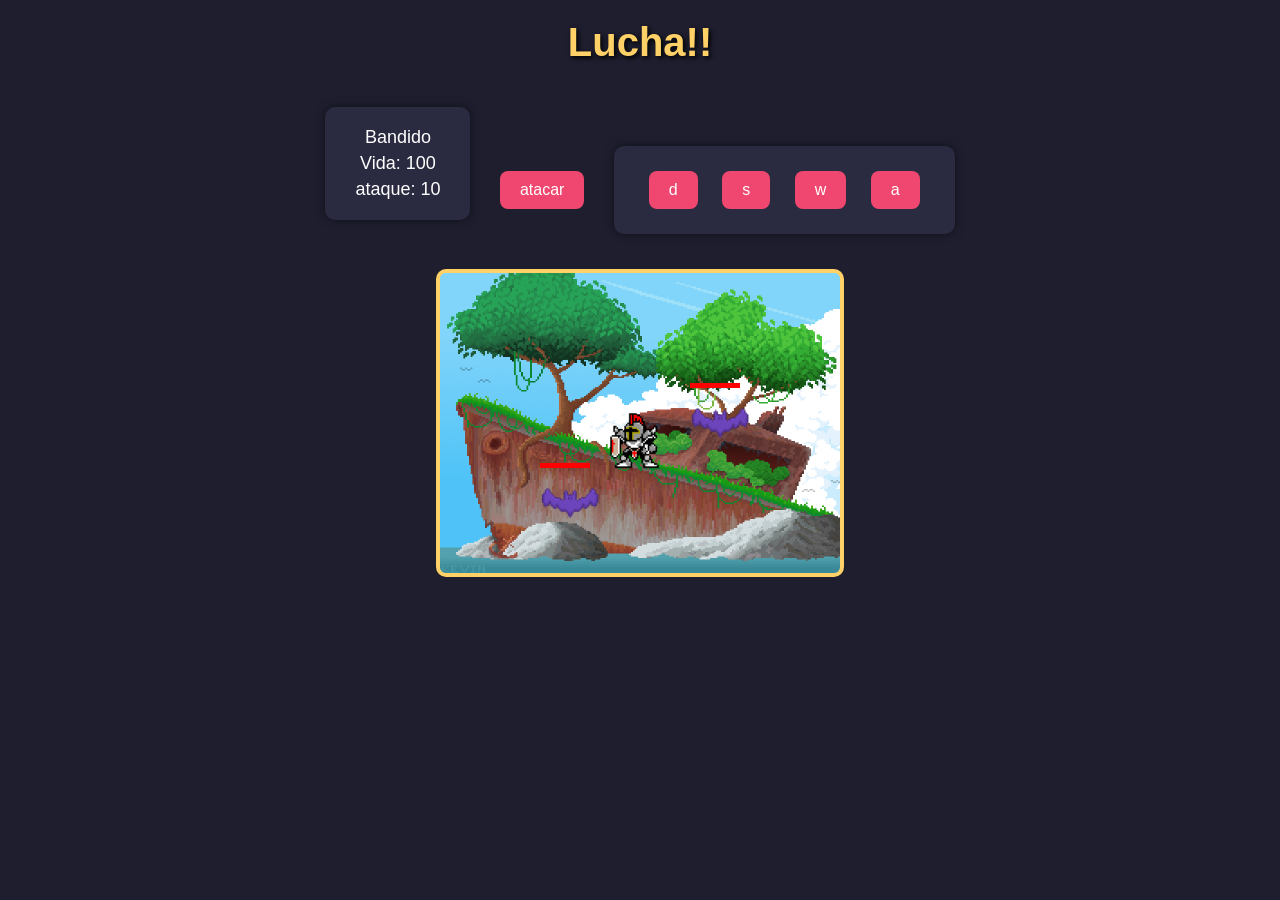
==== index.html @ 4ca195cd "videojuego" ====
<!DOCTYPE html>
<html lang="es">
  <head>
    <meta charset="UTF-8" />
    <meta name="viewport" content="width=device-width, initial-scale=1.0" />
    <title>Mi Página</title>
    <link rel="stylesheet" href="style.css" />
  </head>
  <body>

    <h1>Lucha!!</h1>
    
    <div>
      <p id="bandido">Bandido</p>
      <p id="healt">Vida: 100</p>
      <p id="ataque">ataque: 10</p>
    </div>
    
    <button onclick="atacar()">atacar</button>
    
    <div class="wasd">
      <button class="d" onclick="derecha()">d</button>
      <button class="s" onclick="abajo()">s</button>
      <button class="w" onclick="arriba()">w</button>
      <button class="a" onclick="izquierda()">a</button>
    </div>
    
    <canvas id="juego" width="400" height="300"></canvas>

    <script src="script.js"></script>
    <script src="canvas.js"></script>
    <script src="enemigos.js"></script>
  </body>
</html>
---- style.css ----
/* Reset básico */
body {
  margin: 0;
  font-family: Arial, sans-serif;
  background: #1e1e2f;
  color: white;
  text-align: center;
}

/* Título */
h1 {
  margin-top: 20px;
  font-size: 40px;
  color: #ffd166;
  text-shadow: 2px 2px 5px black;
}

/* Panel de info */
div {
  background: #2a2a40;
  display: inline-block;
  padding: 15px 25px;
  border-radius: 10px;
  margin: 15px;
  box-shadow: 0 0 10px rgba(0,0,0,0.5);
}

/* Texto stats */
p {
  margin: 5px;
  font-size: 18px;
}

/* Botones */
button {
  margin: 10px;
  padding: 10px 20px;
  font-size: 16px;
  border: none;
  border-radius: 8px;
  background: #ef476f;
  color: white;
  cursor: pointer;
  transition: 0.2s;
}

/* Hover botón */
button:hover {
  background: #ff6f91;
  transform: scale(1.05);
}

/* Canvas (zona de juego) */
canvas {
  display: block;
  margin: 20px auto;
  border: 4px solid #ffd166;
  background: #87ceeb; /* cielo */
  border-radius: 10px;
}

/* Opcional: botones de movimiento */
.controles {
  margin-top: 10px;
}
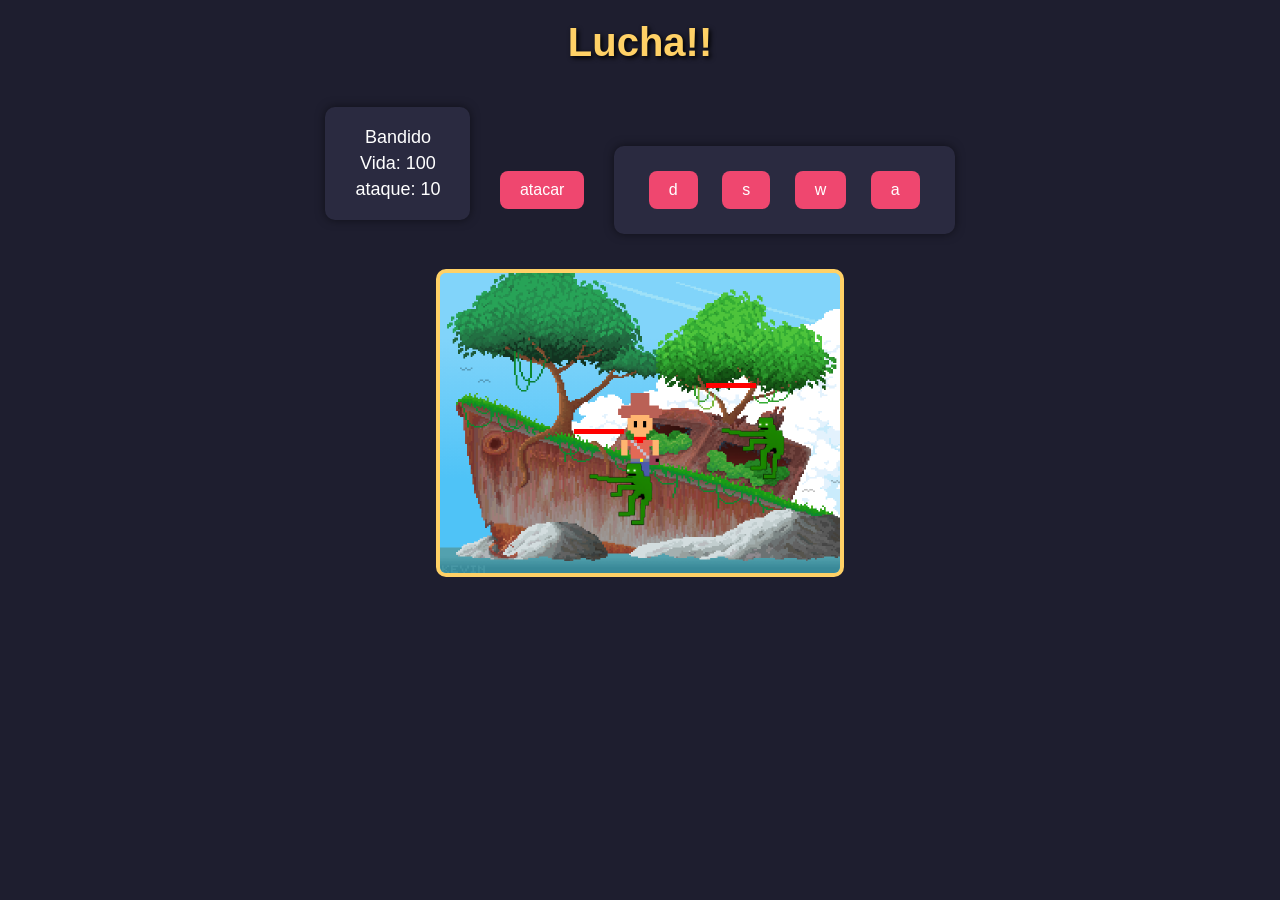
==== commit 6d58b133: "Add files via upload" ====
--- a/index.html
+++ b/index.html
@@ -27,8 +27,8 @@
     
     <canvas id="juego" width="400" height="300"></canvas>
 
-    <script src="script.js"></script>
-    <script src="canvas.js"></script>
-    <script src="enemigos.js"></script>
+   <script src="canvas.js"></script>
+<script src="enemigos.js"></script>
+<script src="script.js"></script>
   </body>
 </html>
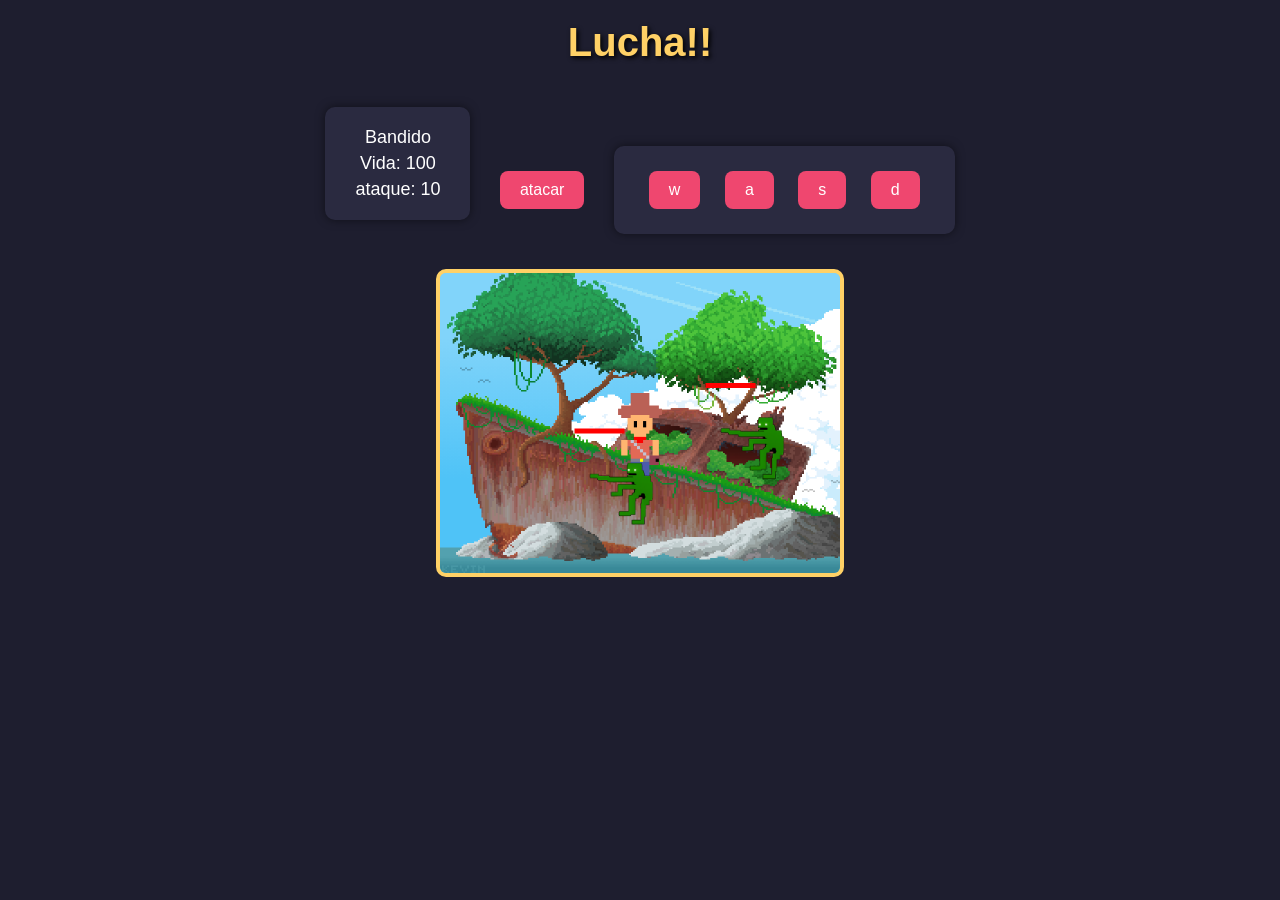
==== commit 04e88d28: "Actualizacion 12/05/2026" ====
--- a/index.html
+++ b/index.html
@@ -17,12 +17,12 @@
     </div>
     
     <button onclick="atacar()">atacar</button>
-    
+  
     <div class="wasd">
-      <button class="d" onclick="derecha()">d</button>
-      <button class="s" onclick="abajo()">s</button>
       <button class="w" onclick="arriba()">w</button>
       <button class="a" onclick="izquierda()">a</button>
+      <button class="s" onclick="abajo()">s</button>     
+       <button class="d" onclick="derecha()">d</button>
     </div>
     
     <canvas id="juego" width="400" height="300"></canvas>
